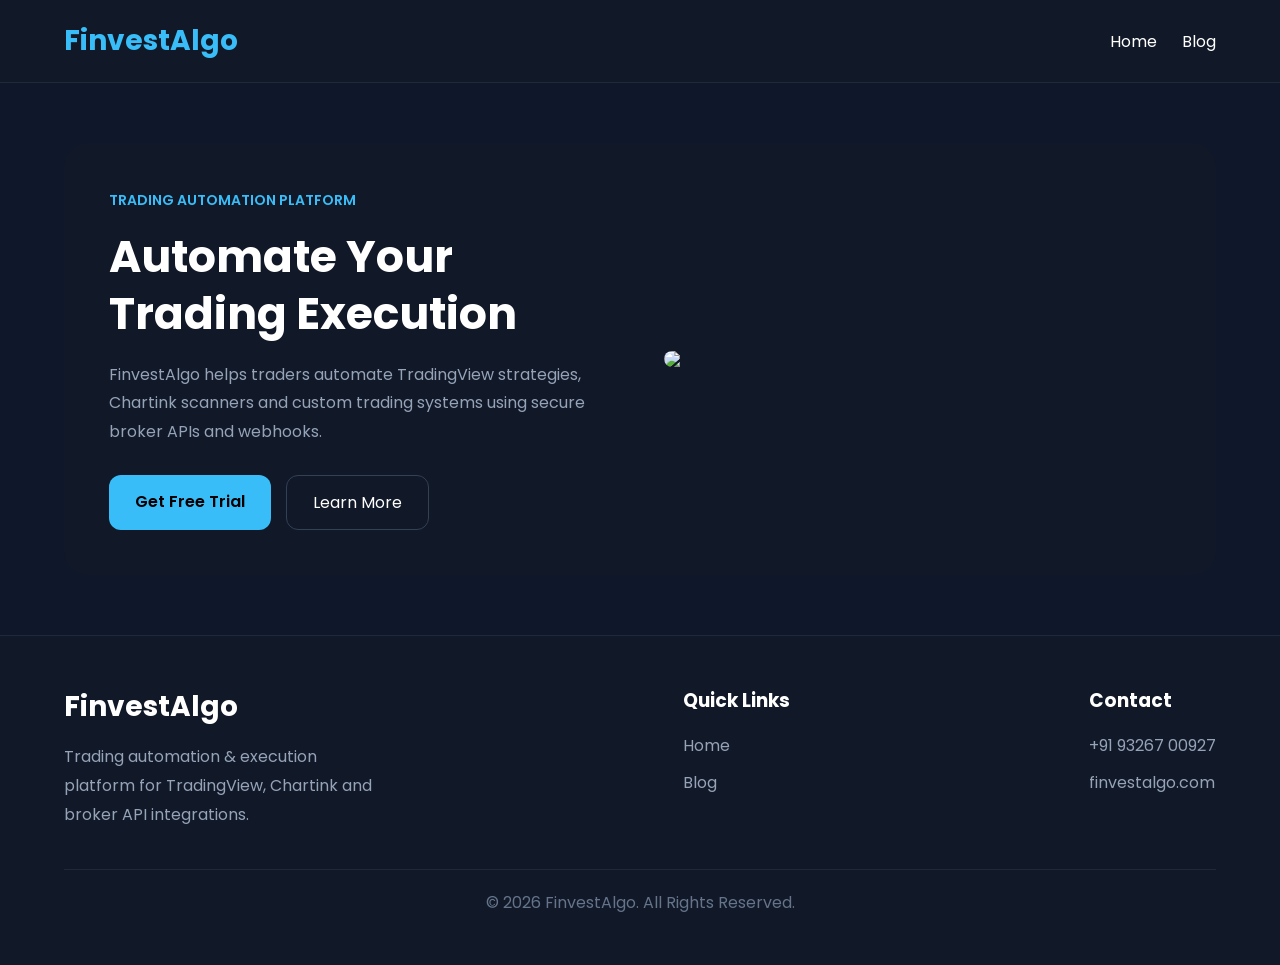
==== index.html @ 778288c7 "Update index.html" ====
<!DOCTYPE html>
<html lang="en">

<head>
<meta charset="UTF-8">
<meta name="viewport" content="width=device-width, initial-scale=1.0">

<title>FinvestAlgo</title>

<link rel="stylesheet" href="css/main.css">

<link href="https://fonts.googleapis.com/css2?family=Poppins:wght@300;400;500;600;700&display=swap" rel="stylesheet">

</head>

<body>

<!-- HEADER -->

<header>

<div class="navbar">

<div class="logo">
FinvestAlgo
</div>

<nav>

<a href="index.html">Home</a>

<a href="blog.html">Blog</a>

</nav>

</div>

</header>

<!-- HERO -->

<section class="hero">

<div class="hero-box">

<div class="hero-text">

<p class="small">
TRADING AUTOMATION PLATFORM
</p>

<h1>
Automate Your Trading Execution
</h1>

<p>
FinvestAlgo helps traders automate TradingView strategies, Chartink scanners and custom trading systems using secure broker APIs and webhooks.
</p>

<div class="hero-btns">

<a href="tel:+919326700927" class="btn1">
Get Free Trial
</a>

<a href="https://finvestalgo.com" class="btn2">
Learn More
</a>

</div>

</div>

<div class="hero-image">

<img src="https://youtu.be/-HUcIhVQv38?si=miw8Jv5IvFHMhWXo&w=1400&auto=format&fit=crop">

</div>

</div>

</section>

<!-- FOOTER -->

<footer>

<div class="footer-container">

<div class="footer-box">

<h2>
FinvestAlgo
</h2>

<p>
Trading automation & execution platform for TradingView, Chartink and broker API integrations.
</p>

</div>

<div class="footer-box">

<h3>
Quick Links
</h3>

<div class="footer-links">

<a href="#">Home</a>
<a href="#">Blog</a>

</div>

</div>

<div class="footer-box">

<h3>
Contact
</h3>

<div class="footer-links">

<a href="tel:+919326700927">+91 93267 00927</a>

<a href="https://finvestalgo.com">
finvestalgo.com
</a>

</div>

</div>

</div>

<div class="copy">

© 2026 FinvestAlgo. All Rights Reserved.

</div>

</footer>

<script src="script.js"></script>

</body>

</html>
---- css/main.css ----
*{
margin:0;
padding:0;
box-sizing:border-box;
}

body{
font-family:'Poppins',sans-serif;
background:#0f172a;
color:white;
}

/* HEADER */

header{
background:#111827;
padding:20px 5%;
border-bottom:1px solid #1e293b;
}

.navbar{
max-width:1200px;
margin:auto;
display:flex;
justify-content:space-between;
align-items:center;
}

.logo{
font-size:28px;
font-weight:700;
color:#38bdf8;
}

nav{
display:flex;
gap:25px;
}

nav a{
color:white;
text-decoration:none;
font-size:16px;
transition:0.3s;
}

nav a:hover{
color:#38bdf8;
}

/* HERO */

.hero{
padding:60px 5%;
}

.hero-box{
max-width:1200px;
margin:auto;
background:#111827;
border-radius:24px;
padding:45px;
display:flex;
align-items:center;
justify-content:space-between;
gap:35px;
flex-wrap:wrap;
overflow:hidden;
}

.hero-text{
flex:1;
min-width:280px;
}

.hero-text p.small{
color:#38bdf8;
font-size:14px;
font-weight:600;
margin-bottom:15px;
}

.hero-text h1{
font-size:44px;
line-height:1.3;
margin-bottom:18px;
}

.hero-text p{
color:#94a3b8;
font-size:16px;
line-height:1.8;
}

.hero-btns{
display:flex;
gap:15px;
margin-top:28px;
flex-wrap:wrap;
}

.btn1{
padding:14px 26px;
background:#38bdf8;
color:black;
text-decoration:none;
border-radius:12px;
font-weight:600;
}

.btn2{
padding:14px 26px;
border:1px solid #334155;
color:white;
text-decoration:none;
border-radius:12px;
}

.hero-image{
flex:1;
min-width:260px;
}

.hero-image img{
width:100%;
max-width:500px;
border-radius:18px;
display:block;
margin:auto;
}

/* FOOTER */

footer{
background:#111827;
padding:50px 5%;
border-top:1px solid #1e293b;
}

.footer-container{
max-width:1200px;
margin:auto;
display:flex;
justify-content:space-between;
gap:40px;
flex-wrap:wrap;
}

.footer-box h2{
font-size:28px;
margin-bottom:15px;
}

.footer-box h3{
margin-bottom:18px;
}

.footer-box p{
color:#94a3b8;
line-height:1.8;
max-width:320px;
}

.footer-links{
display:flex;
flex-direction:column;
gap:12px;
}

.footer-links a{
color:#94a3b8;
text-decoration:none;
}

.copy{
border-top:1px solid #1e293b;
margin-top:40px;
padding-top:20px;
text-align:center;
color:#64748b;
}

/* MOBILE */

@media(max-width:768px){

.hero-text h1{
font-size:34px;
}

nav{
gap:15px;
}

}
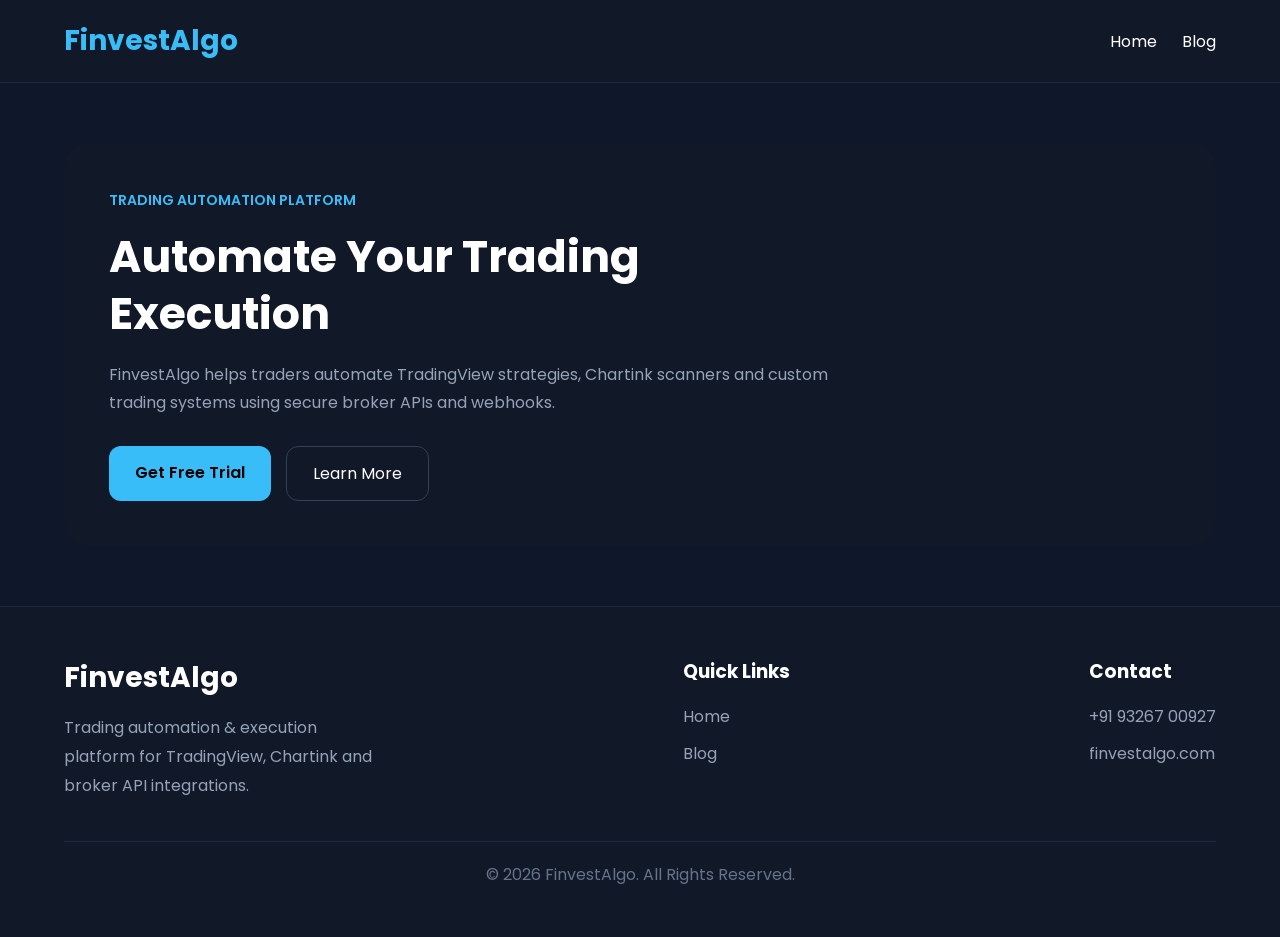
==== commit 35ab3485: "Update index.html" ====
--- a/index.html
+++ b/index.html
@@ -71,9 +71,16 @@
 
 </div>
 
-<div class="hero-image">
+<!-- VIDEO -->
 
-<img src="https://youtu.be/-HUcIhVQv38?si=miw8Jv5IvFHMhWXo&w=1400&auto=format&fit=crop">
+<div class="hero-video">
+
+<iframe
+src="https://www.youtube.com/embed/-HUcIhVQv38"
+title="FinvestAlgo Demo"
+frameborder="0"
+allowfullscreen>
+</iframe>
 
 </div>
 
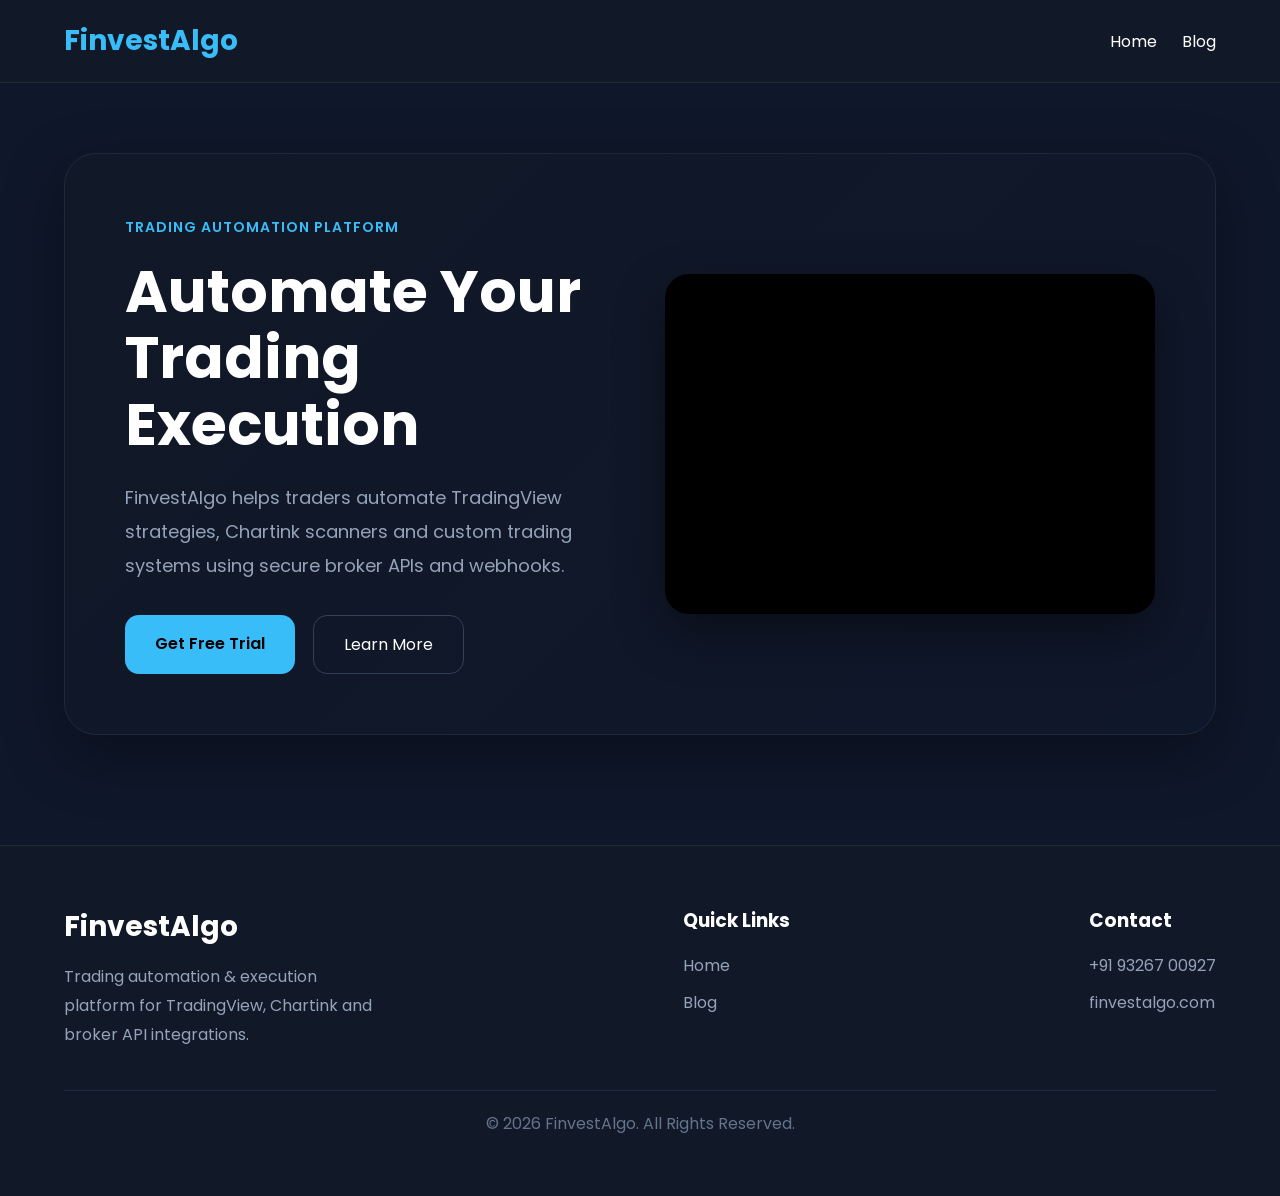
==== commit 63010cc1: "Update index.html" ====
--- a/index.html
+++ b/index.html
@@ -76,9 +76,10 @@
 <div class="hero-video">
 
 <iframe
-src="https://www.youtube.com/embed/-HUcIhVQv38"
+src="https://www.youtube.com/embed/-HUcIhVQv38?rel=0&modestbranding=1&showinfo=0"
 title="FinvestAlgo Demo"
 frameborder="0"
+allow="accelerometer; autoplay; clipboard-write; encrypted-media; gyroscope; picture-in-picture"
 allowfullscreen>
 </iframe>
 
--- a/css/main.css
+++ b/css/main.css
@@ -51,90 +51,113 @@
 /* HERO */
 
 .hero{
-padding:60px 5%;
+padding:70px 5%;
 }
 
 .hero-box{
-max-width:1200px;
+max-width:1250px;
 margin:auto;
-background:#111827;
-border-radius:24px;
-padding:45px;
+background:linear-gradient(135deg,#111827 0%,#0f172a 100%);
+border-radius:32px;
+padding:60px;
 display:flex;
 align-items:center;
 justify-content:space-between;
-gap:35px;
+gap:50px;
 flex-wrap:wrap;
 overflow:hidden;
+border:1px solid #1e293b;
+box-shadow:0 20px 60px rgba(0,0,0,0.35);
 }
 
 .hero-text{
 flex:1;
-min-width:280px;
+min-width:320px;
+max-width:620px;
 }
 
 .hero-text p.small{
 color:#38bdf8;
 font-size:14px;
 font-weight:600;
-margin-bottom:15px;
+margin-bottom:18px;
+letter-spacing:1px;
 }
 
 .hero-text h1{
-font-size:44px;
-line-height:1.3;
-margin-bottom:18px;
+font-size:58px;
+line-height:1.15;
+margin-bottom:22px;
+font-weight:700;
 }
 
 .hero-text p{
 color:#94a3b8;
-font-size:16px;
-line-height:1.8;
+font-size:18px;
+line-height:1.9;
 }
 
 .hero-btns{
 display:flex;
-gap:15px;
-margin-top:28px;
+gap:18px;
+margin-top:32px;
 flex-wrap:wrap;
 }
 
 .btn1{
-padding:14px 26px;
+padding:16px 30px;
 background:#38bdf8;
 color:black;
 text-decoration:none;
-border-radius:12px;
+border-radius:14px;
 font-weight:600;
+font-size:16px;
+transition:0.3s;
+}
+
+.btn1:hover{
+transform:translateY(-3px);
 }
 
 .btn2{
-padding:14px 26px;
+padding:16px 30px;
 border:1px solid #334155;
 color:white;
 text-decoration:none;
-border-radius:12px;
-}
-
-.hero-image{
+border-radius:14px;
+font-size:16px;
+transition:0.3s;
+}
+
+.btn2:hover{
+background:#1e293b;
+}
+
+/* VIDEO */
+
+.hero-video{
 flex:1;
-min-width:260px;
-}
-
-.hero-image img{
+min-width:420px;
+max-width:560px;
+}
+
+.hero-video iframe{
 width:100%;
-max-width:500px;
-border-radius:18px;
+height:340px;
+border:none;
+border-radius:24px;
 display:block;
-margin:auto;
+background:black;
+box-shadow:0 20px 50px rgba(0,0,0,0.4);
 }
 
 /* FOOTER */
 
 footer{
 background:#111827;
-padding:50px 5%;
+padding:60px 5%;
 border-top:1px solid #1e293b;
+margin-top:40px;
 }
 
 .footer-container{
@@ -170,6 +193,11 @@
 .footer-links a{
 color:#94a3b8;
 text-decoration:none;
+transition:0.3s;
+}
+
+.footer-links a:hover{
+color:#38bdf8;
 }
 
 .copy{
@@ -184,12 +212,40 @@
 
 @media(max-width:768px){
 
+.hero{
+padding:40px 4%;
+}
+
+.hero-box{
+padding:28px;
+gap:30px;
+border-radius:24px;
+}
+
 .hero-text h1{
-font-size:34px;
+font-size:38px;
+}
+
+.hero-text p{
+font-size:16px;
 }
 
 nav{
 gap:15px;
 }
 
-}
+.hero-video{
+min-width:100%;
+}
+
+.hero-video iframe{
+height:240px;
+}
+
+.btn1,
+.btn2{
+width:100%;
+text-align:center;
+}
+
+}
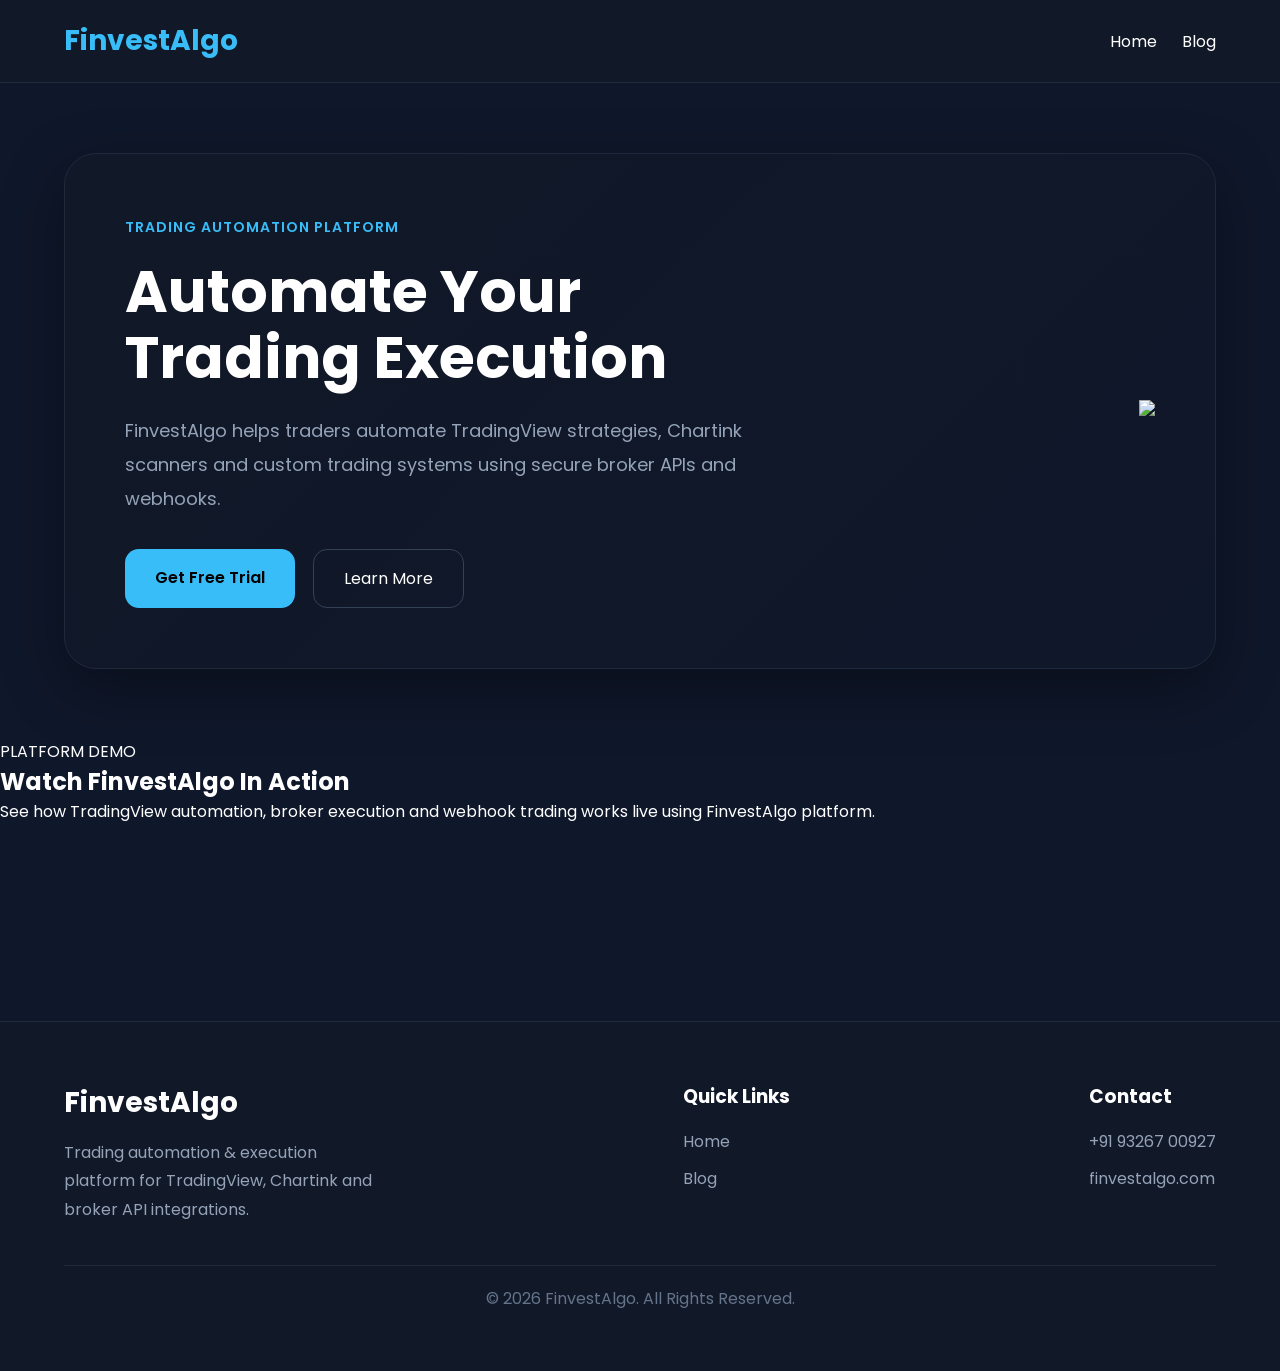
==== commit a227e4f4: "Update index.html" ====
--- a/index.html
+++ b/index.html
@@ -71,15 +71,46 @@
 
 </div>
 
-<!-- VIDEO -->
+<!-- HERO IMAGE -->
 
-<div class="hero-video">
+<div class="hero-image">
+
+<img src="https://images.unsplash.com/photo-1642790106117-e829e14a795f?q=80&w=1400&auto=format&fit=crop">
+
+</div>
+
+</div>
+
+</section>
+
+<!-- DEMO VIDEO SECTION -->
+
+<section class="demo-section">
+
+<div class="demo-container">
+
+<div class="demo-text">
+
+<p class="demo-tag">
+PLATFORM DEMO
+</p>
+
+<h2>
+Watch FinvestAlgo In Action
+</h2>
+
+<p>
+See how TradingView automation, broker execution and webhook trading works live using FinvestAlgo platform.
+</p>
+
+</div>
+
+<div class="demo-video">
 
 <iframe
-src="https://www.youtube.com/embed/-HUcIhVQv38?rel=0&modestbranding=1&showinfo=0"
+src="https://www.youtube.com/embed/-HUcIhVQv38?rel=0&modestbranding=1"
 title="FinvestAlgo Demo"
 frameborder="0"
-allow="accelerometer; autoplay; clipboard-write; encrypted-media; gyroscope; picture-in-picture"
 allowfullscreen>
 </iframe>
 
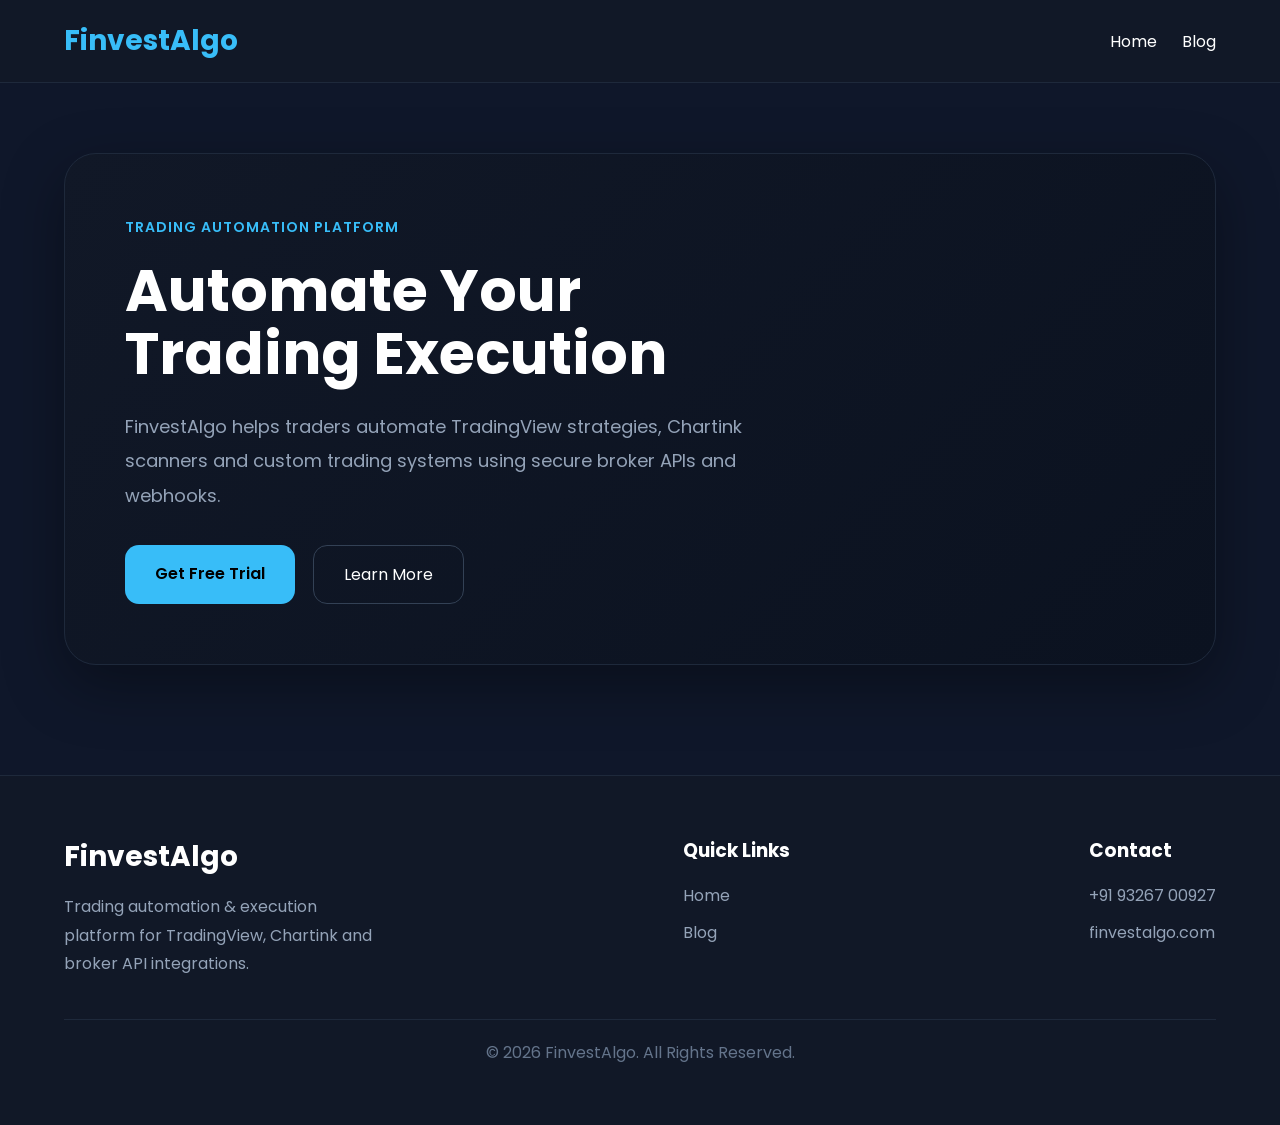
==== commit ede0f45f: "Update index.html" ====
--- a/index.html
+++ b/index.html
@@ -71,44 +71,12 @@
 
 </div>
 
-<!-- HERO IMAGE -->
+<!-- VIDEO -->
 
-<div class="hero-image">
-
-<img src="https://images.unsplash.com/photo-1642790106117-e829e14a795f?q=80&w=1400&auto=format&fit=crop">
-
-</div>
-
-</div>
-
-</section>
-
-<!-- DEMO VIDEO SECTION -->
-
-<section class="demo-section">
-
-<div class="demo-container">
-
-<div class="demo-text">
-
-<p class="demo-tag">
-PLATFORM DEMO
-</p>
-
-<h2>
-Watch FinvestAlgo In Action
-</h2>
-
-<p>
-See how TradingView automation, broker execution and webhook trading works live using FinvestAlgo platform.
-</p>
-
-</div>
-
-<div class="demo-video">
+<div class="hero-video">
 
 <iframe
-src="https://www.youtube.com/embed/-HUcIhVQv38?rel=0&modestbranding=1"
+src="https://www.youtube.com/embed/-HUcIhVQv38"
 title="FinvestAlgo Demo"
 frameborder="0"
 allowfullscreen>
--- a/css/main.css
+++ b/css/main.css
@@ -16,6 +16,9 @@
 background:#111827;
 padding:20px 5%;
 border-bottom:1px solid #1e293b;
+position:sticky;
+top:0;
+z-index:100;
 }
 
 .navbar{
@@ -57,7 +60,7 @@
 .hero-box{
 max-width:1250px;
 margin:auto;
-background:linear-gradient(135deg,#111827 0%,#0f172a 100%);
+background:linear-gradient(135deg,#111827 0%,#0b1220 100%);
 border-radius:32px;
 padding:60px;
 display:flex;
@@ -86,8 +89,8 @@
 
 .hero-text h1{
 font-size:58px;
-line-height:1.15;
-margin-bottom:22px;
+line-height:1.1;
+margin-bottom:24px;
 font-weight:700;
 }
 
@@ -117,6 +120,7 @@
 
 .btn1:hover{
 transform:translateY(-3px);
+box-shadow:0 10px 25px rgba(56,189,248,0.3);
 }
 
 .btn2{
@@ -133,22 +137,70 @@
 background:#1e293b;
 }
 
-/* VIDEO */
-
-.hero-video{
+/* HERO IMAGE */
+
+.hero-image{
 flex:1;
-min-width:420px;
-max-width:560px;
-}
-
-.hero-video iframe{
+min-width:320px;
+max-width:520px;
+}
+
+.hero-image img{
 width:100%;
-height:340px;
+height:360px;
+object-fit:cover;
+border-radius:24px;
+display:block;
+box-shadow:0 20px 50px rgba(0,0,0,0.4);
+}
+
+/* DEMO VIDEO */
+
+.demo-section{
+padding:10px 5% 80px;
+}
+
+.demo-container{
+max-width:1250px;
+margin:auto;
+background:#111827;
+border-radius:32px;
+padding:45px;
+border:1px solid #1e293b;
+box-shadow:0 20px 60px rgba(0,0,0,0.25);
+}
+
+.demo-text{
+margin-bottom:30px;
+}
+
+.demo-tag{
+color:#38bdf8;
+font-size:14px;
+font-weight:600;
+margin-bottom:14px;
+letter-spacing:1px;
+}
+
+.demo-text h2{
+font-size:44px;
+margin-bottom:18px;
+}
+
+.demo-text p{
+color:#94a3b8;
+font-size:17px;
+line-height:1.8;
+max-width:720px;
+}
+
+.demo-video iframe{
+width:100%;
+height:650px;
 border:none;
 border-radius:24px;
 display:block;
 background:black;
-box-shadow:0 20px 50px rgba(0,0,0,0.4);
 }
 
 /* FOOTER */
@@ -234,11 +286,28 @@
 gap:15px;
 }
 
-.hero-video{
+.hero-image{
 min-width:100%;
 }
 
-.hero-video iframe{
+.hero-image img{
+height:240px;
+}
+
+.demo-section{
+padding:0 4% 50px;
+}
+
+.demo-container{
+padding:24px;
+border-radius:24px;
+}
+
+.demo-text h2{
+font-size:32px;
+}
+
+.demo-video iframe{
 height:240px;
 }
 
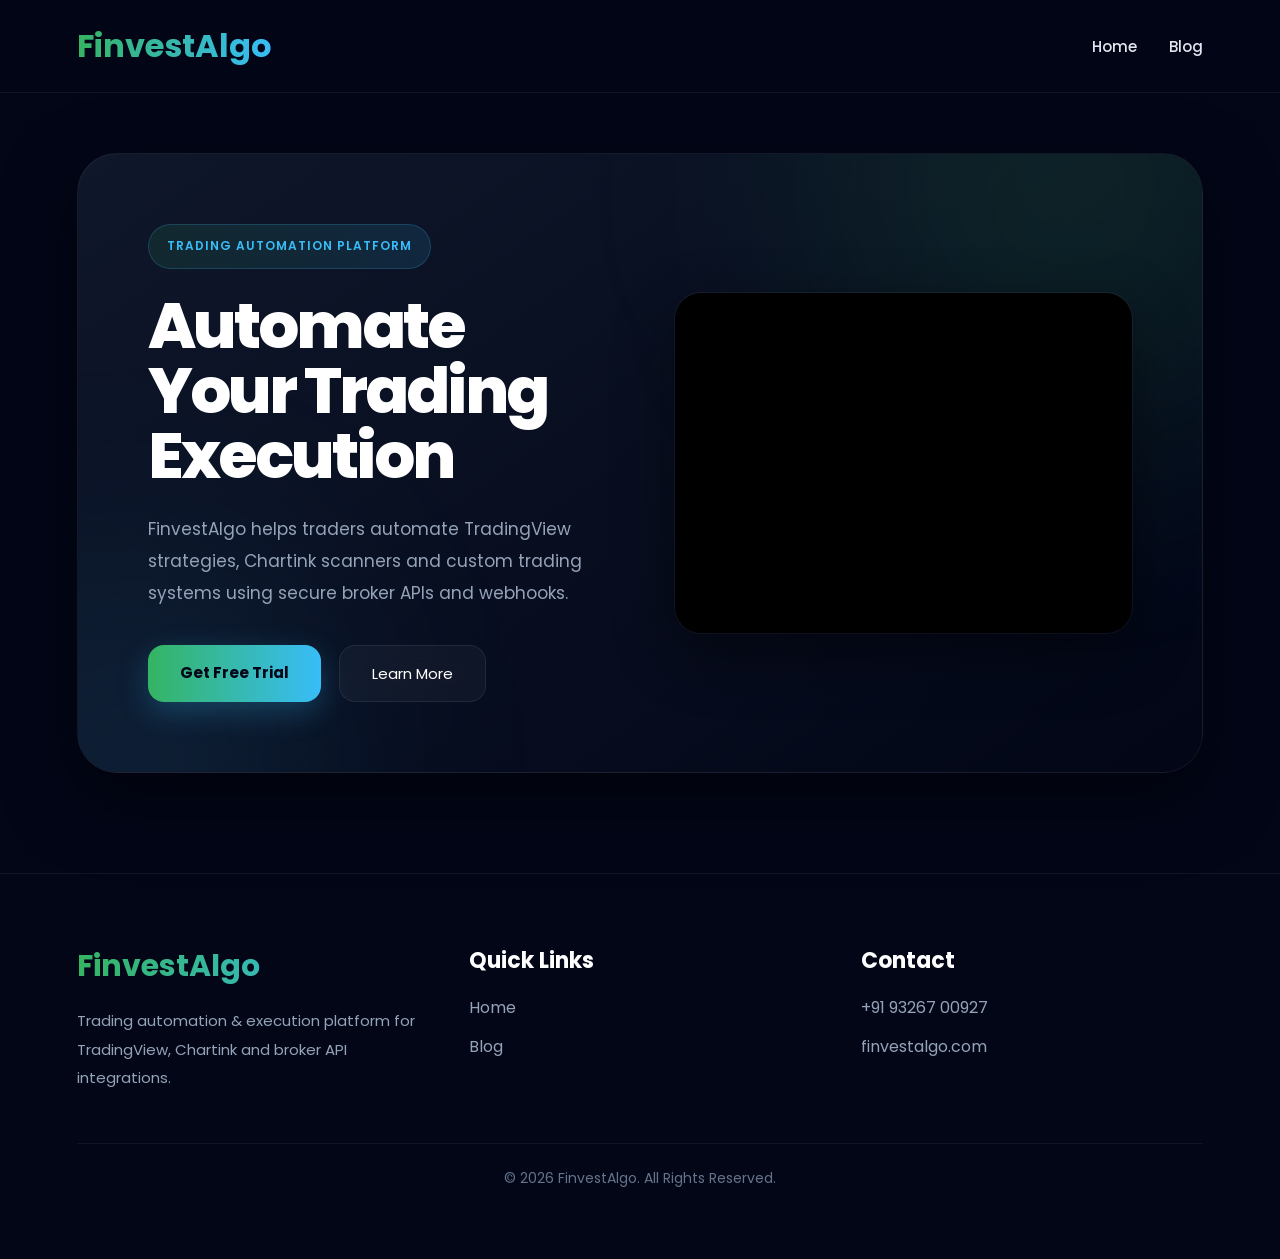
==== commit 6fb8b404: "Update index.html" ====
--- a/index.html
+++ b/index.html
@@ -7,7 +7,7 @@
 
 <title>FinvestAlgo</title>
 
-<link rel="stylesheet" href="css/main.css">
+<link rel="stylesheet" href="./css/main.css">
 
 <link href="https://fonts.googleapis.com/css2?family=Poppins:wght@300;400;500;600;700&display=swap" rel="stylesheet">
 
--- a/css/main.css
+++ b/css/main.css
@@ -6,44 +6,79 @@
 
 body{
 font-family:'Poppins',sans-serif;
-background:#0f172a;
+background:#020617;
 color:white;
+overflow-x:hidden;
 }
 
 /* HEADER */
 
 header{
-background:#111827;
-padding:20px 5%;
-border-bottom:1px solid #1e293b;
+padding:22px 6%;
 position:sticky;
 top:0;
-z-index:100;
+z-index:1000;
+background:rgba(2,6,23,0.75);
+backdrop-filter:blur(12px);
+border-bottom:1px solid rgba(255,255,255,0.06);
 }
 
 .navbar{
-max-width:1200px;
+max-width:1300px;
 margin:auto;
 display:flex;
 justify-content:space-between;
 align-items:center;
 }
 
+/* LOGO */
+
 .logo{
-font-size:28px;
+font-size:32px;
 font-weight:700;
-color:#38bdf8;
-}
+
+background:
+linear-gradient(
+90deg,
+#35B462,
+#38bdf8
+);
+
+-webkit-background-clip:text;
+-webkit-text-fill-color:transparent;
+}
+
+/* NAV */
 
 nav{
 display:flex;
-gap:25px;
+gap:32px;
 }
 
 nav a{
-color:white;
+color:#e2e8f0;
 text-decoration:none;
-font-size:16px;
+font-size:15px;
+font-weight:500;
+transition:0.3s;
+position:relative;
+}
+
+nav a::after{
+content:'';
+position:absolute;
+left:0;
+bottom:-6px;
+width:0%;
+height:2px;
+
+background:
+linear-gradient(
+90deg,
+#35B462,
+#38bdf8
+);
+
 transition:0.3s;
 }
 
@@ -51,195 +86,236 @@
 color:#38bdf8;
 }
 
+nav a:hover::after{
+width:100%;
+}
+
 /* HERO */
 
 .hero{
-padding:70px 5%;
+padding:60px 6%;
 }
 
 .hero-box{
-max-width:1250px;
+max-width:1300px;
 margin:auto;
-background:linear-gradient(135deg,#111827 0%,#0b1220 100%);
-border-radius:32px;
-padding:60px;
-display:flex;
+display:grid;
+grid-template-columns:1fr 1fr;
+gap:70px;
 align-items:center;
-justify-content:space-between;
-gap:50px;
-flex-wrap:wrap;
+padding:70px;
+border-radius:40px;
+position:relative;
 overflow:hidden;
-border:1px solid #1e293b;
-box-shadow:0 20px 60px rgba(0,0,0,0.35);
-}
+
+background:
+linear-gradient(
+145deg,
+#0f172a 0%,
+#020617 100%
+);
+
+border:1px solid rgba(255,255,255,0.06);
+
+box-shadow:
+0 25px 70px rgba(0,0,0,0.5);
+
+backdrop-filter:blur(12px);
+}
+
+/* GLOW EFFECT */
+
+.hero-box::before{
+content:'';
+position:absolute;
+width:500px;
+height:500px;
+background:#35B46220;
+filter:blur(120px);
+top:-220px;
+right:-120px;
+border-radius:50%;
+}
+
+.hero-box::after{
+content:'';
+position:absolute;
+width:350px;
+height:350px;
+background:#38bdf820;
+filter:blur(120px);
+bottom:-160px;
+left:-120px;
+border-radius:50%;
+}
+
+/* TEXT */
 
 .hero-text{
-flex:1;
-min-width:320px;
+position:relative;
+z-index:2;
+}
+
+.hero-text .small{
+display:inline-block;
+padding:10px 18px;
+
+background:
+linear-gradient(
+90deg,
+rgba(53,180,98,0.12),
+rgba(56,189,248,0.12)
+);
+
+border:1px solid rgba(56,189,248,0.2);
+
+border-radius:999px;
+font-size:12px;
+font-weight:600;
+letter-spacing:1px;
+color:#38bdf8;
+margin-bottom:24px;
+}
+
+.hero-text h1{
+font-size:64px;
+line-height:1.02;
+font-weight:800;
+letter-spacing:-3px;
+margin-bottom:24px;
 max-width:620px;
 }
 
-.hero-text p.small{
-color:#38bdf8;
-font-size:14px;
-font-weight:600;
-margin-bottom:18px;
-letter-spacing:1px;
-}
-
-.hero-text h1{
-font-size:58px;
-line-height:1.1;
-margin-bottom:24px;
-font-weight:700;
-}
-
 .hero-text p{
+font-size:17px;
+line-height:1.9;
 color:#94a3b8;
-font-size:18px;
-line-height:1.9;
-}
+max-width:560px;
+}
+
+/* BUTTONS */
 
 .hero-btns{
 display:flex;
 gap:18px;
-margin-top:32px;
+margin-top:36px;
 flex-wrap:wrap;
 }
 
+/* PRIMARY BUTTON */
+
 .btn1{
-padding:16px 30px;
-background:#38bdf8;
-color:black;
+padding:16px 32px;
+
+background:
+linear-gradient(
+90deg,
+#35B462,
+#38bdf8
+);
+
+color:#020617;
 text-decoration:none;
-border-radius:14px;
-font-weight:600;
-font-size:16px;
+border-radius:16px;
+font-weight:700;
+font-size:15px;
 transition:0.3s;
+
+box-shadow:0 10px 30px rgba(56,189,248,0.25);
 }
 
 .btn1:hover{
-transform:translateY(-3px);
-box-shadow:0 10px 25px rgba(56,189,248,0.3);
-}
+transform:translateY(-4px);
+}
+
+/* SECOND BUTTON */
 
 .btn2{
-padding:16px 30px;
-border:1px solid #334155;
+padding:16px 32px;
+background:rgba(255,255,255,0.04);
+border:1px solid rgba(255,255,255,0.08);
+backdrop-filter:blur(10px);
 color:white;
 text-decoration:none;
-border-radius:14px;
-font-size:16px;
+border-radius:16px;
+font-size:15px;
 transition:0.3s;
 }
 
 .btn2:hover{
-background:#1e293b;
-}
-
-/* HERO IMAGE */
-
-.hero-image{
-flex:1;
-min-width:320px;
-max-width:520px;
-}
-
-.hero-image img{
+background:rgba(255,255,255,0.08);
+border-color:#38bdf8;
+}
+
+/* VIDEO */
+
+.hero-video{
+position:relative;
+z-index:2;
+}
+
+.hero-video iframe{
 width:100%;
-height:360px;
-object-fit:cover;
-border-radius:24px;
-display:block;
-box-shadow:0 20px 50px rgba(0,0,0,0.4);
-}
-
-/* DEMO VIDEO */
-
-.demo-section{
-padding:10px 5% 80px;
-}
-
-.demo-container{
-max-width:1250px;
-margin:auto;
-background:#111827;
-border-radius:32px;
-padding:45px;
-border:1px solid #1e293b;
-box-shadow:0 20px 60px rgba(0,0,0,0.25);
-}
-
-.demo-text{
-margin-bottom:30px;
-}
-
-.demo-tag{
-color:#38bdf8;
-font-size:14px;
-font-weight:600;
-margin-bottom:14px;
-letter-spacing:1px;
-}
-
-.demo-text h2{
-font-size:44px;
-margin-bottom:18px;
-}
-
-.demo-text p{
-color:#94a3b8;
-font-size:17px;
-line-height:1.8;
-max-width:720px;
-}
-
-.demo-video iframe{
-width:100%;
-height:650px;
+height:340px;
 border:none;
-border-radius:24px;
+border-radius:26px;
 display:block;
 background:black;
+
+box-shadow:
+0 20px 60px rgba(0,0,0,0.45),
+0 0 0 1px rgba(255,255,255,0.06);
 }
 
 /* FOOTER */
 
 footer{
-background:#111827;
-padding:60px 5%;
-border-top:1px solid #1e293b;
+padding:70px 6%;
 margin-top:40px;
+border-top:1px solid rgba(255,255,255,0.06);
+background:#020617;
 }
 
 .footer-container{
-max-width:1200px;
+max-width:1300px;
 margin:auto;
-display:flex;
-justify-content:space-between;
-gap:40px;
-flex-wrap:wrap;
-}
+display:grid;
+grid-template-columns:repeat(auto-fit,minmax(240px,1fr));
+gap:50px;
+}
+
+/* FOOTER LOGO */
 
 .footer-box h2{
-font-size:28px;
-margin-bottom:15px;
+font-size:30px;
+margin-bottom:18px;
+
+background:
+linear-gradient(
+90deg,
+#35B462,
+#38bdf8
+);
+
+-webkit-background-clip:text;
+-webkit-text-fill-color:transparent;
 }
 
 .footer-box h3{
+font-size:22px;
 margin-bottom:18px;
 }
 
 .footer-box p{
+font-size:15px;
+line-height:1.9;
 color:#94a3b8;
-line-height:1.8;
-max-width:320px;
 }
 
 .footer-links{
 display:flex;
 flex-direction:column;
-gap:12px;
+gap:14px;
 }
 
 .footer-links a{
@@ -253,62 +329,69 @@
 }
 
 .copy{
-border-top:1px solid #1e293b;
-margin-top:40px;
-padding-top:20px;
+max-width:1300px;
+margin:50px auto 0;
+padding-top:24px;
+border-top:1px solid rgba(255,255,255,0.06);
 text-align:center;
 color:#64748b;
+font-size:14px;
+}
+
+/* TABLET */
+
+@media(max-width:980px){
+
+.hero-box{
+grid-template-columns:1fr;
+padding:40px;
+gap:40px;
+}
+
+.hero-text h1{
+font-size:50px;
+}
+
+.hero-video iframe{
+height:260px;
+}
+
 }
 
 /* MOBILE */
 
 @media(max-width:768px){
 
+header{
+padding:18px 4%;
+}
+
 .hero{
-padding:40px 4%;
+padding:35px 4%;
 }
 
 .hero-box{
 padding:28px;
-gap:30px;
-border-radius:24px;
+gap:32px;
+border-radius:28px;
+}
+
+nav{
+gap:18px;
 }
 
 .hero-text h1{
-font-size:38px;
+font-size:40px;
+line-height:1.08;
+letter-spacing:-1px;
 }
 
 .hero-text p{
-font-size:16px;
-}
-
-nav{
-gap:15px;
-}
-
-.hero-image{
-min-width:100%;
-}
-
-.hero-image img{
-height:240px;
-}
-
-.demo-section{
-padding:0 4% 50px;
-}
-
-.demo-container{
-padding:24px;
-border-radius:24px;
-}
-
-.demo-text h2{
-font-size:32px;
-}
-
-.demo-video iframe{
-height:240px;
+font-size:15px;
+}
+
+.hero-btns{
+flex-direction:column;
 }
 
 .btn1,
@@ -317,4 +400,12 @@
 text-align:center;
 }
 
-}
+.hero-video iframe{
+height:220px;
+}
+
+footer{
+padding:55px 4%;
+}
+
+}
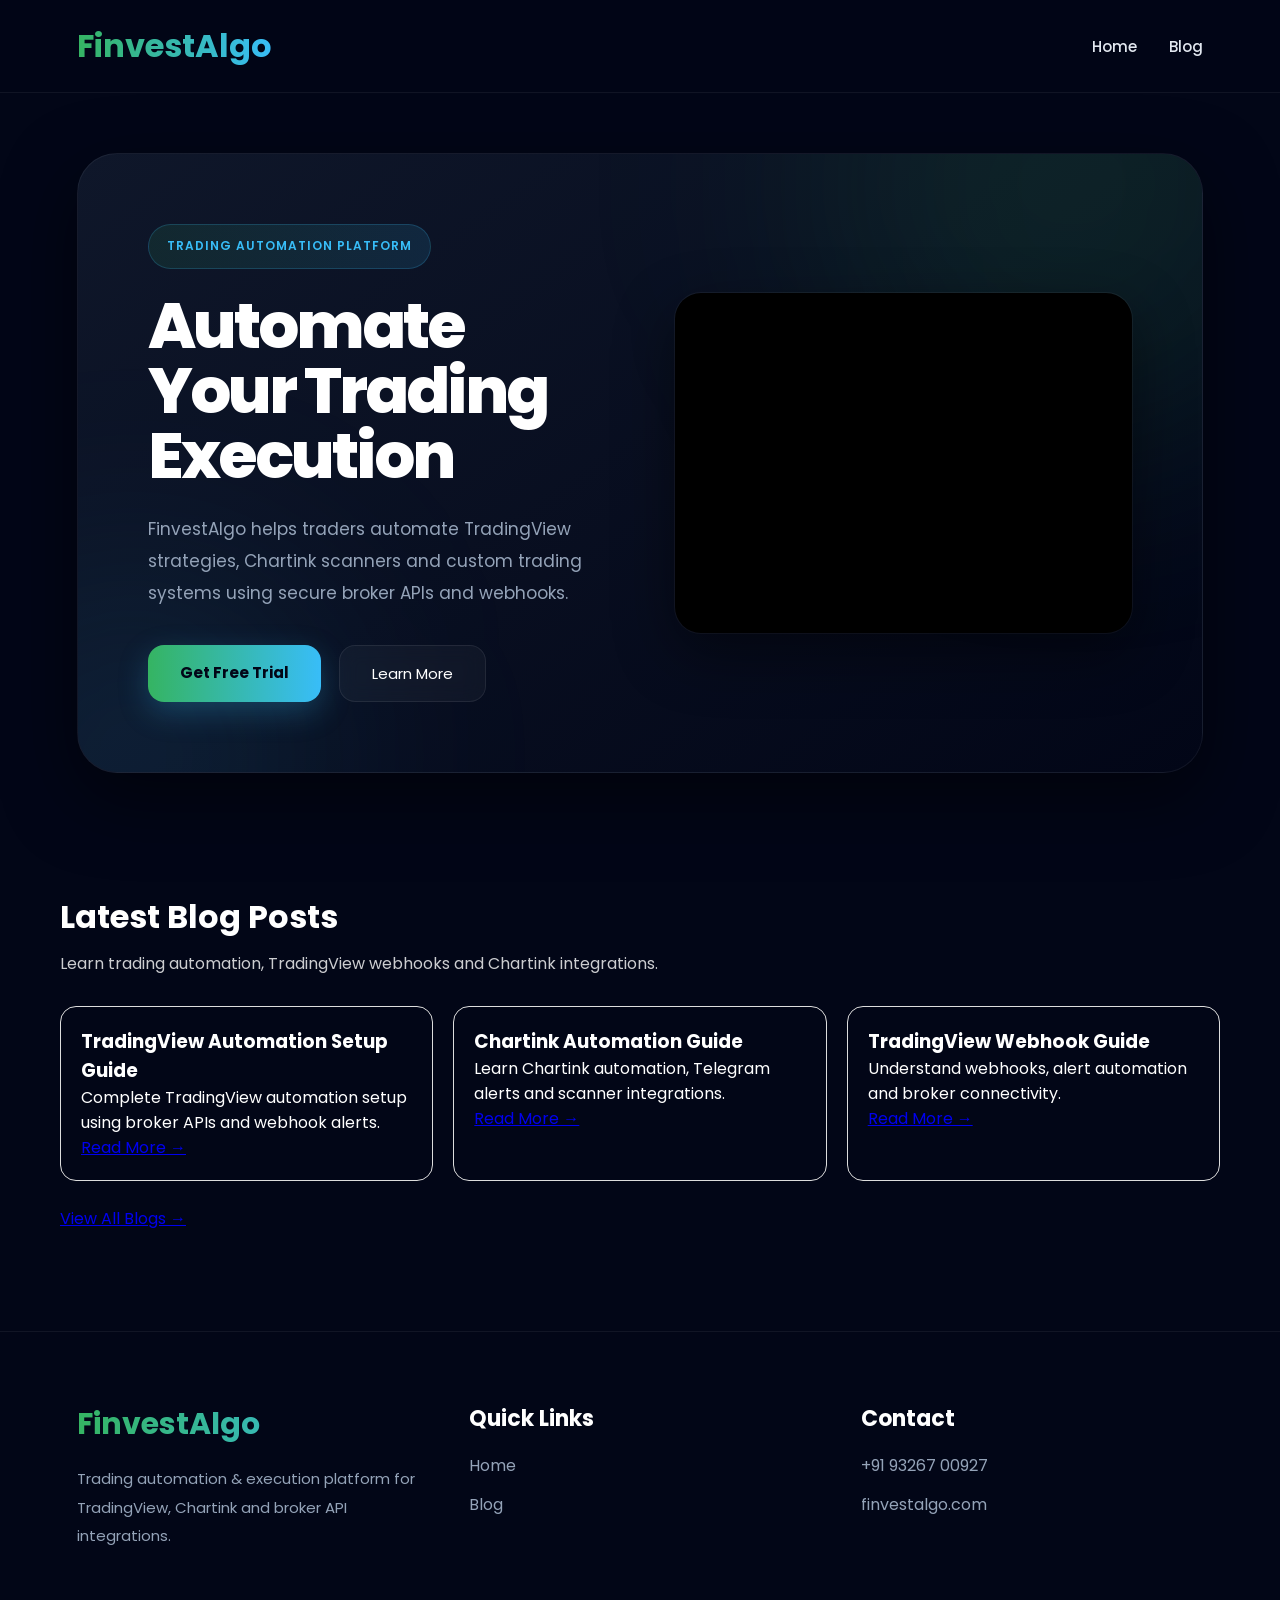
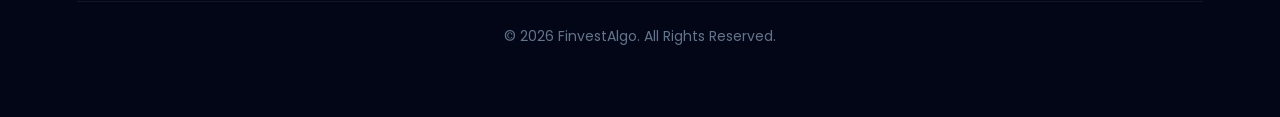
==== commit 12e5961c: "Add blog section to homepage" ====
--- a/index.html
+++ b/index.html
@@ -1,156 +1 @@
-<!DOCTYPE html>
-<html lang="en">
-
-<head>
-<meta charset="UTF-8">
-<meta name="viewport" content="width=device-width, initial-scale=1.0">
-
-<title>FinvestAlgo</title>
-
-<link rel="stylesheet" href="./css/main.css">
-
-<link href="https://fonts.googleapis.com/css2?family=Poppins:wght@300;400;500;600;700&display=swap" rel="stylesheet">
-
-</head>
-
-<body>
-
-<!-- HEADER -->
-
-<header>
-
-<div class="navbar">
-
-<div class="logo">
-FinvestAlgo
-</div>
-
-<nav>
-
-<a href="index.html">Home</a>
-
-<a href="blog.html">Blog</a>
-
-</nav>
-
-</div>
-
-</header>
-
-<!-- HERO -->
-
-<section class="hero">
-
-<div class="hero-box">
-
-<div class="hero-text">
-
-<p class="small">
-TRADING AUTOMATION PLATFORM
-</p>
-
-<h1>
-Automate Your Trading Execution
-</h1>
-
-<p>
-FinvestAlgo helps traders automate TradingView strategies, Chartink scanners and custom trading systems using secure broker APIs and webhooks.
-</p>
-
-<div class="hero-btns">
-
-<a href="tel:+919326700927" class="btn1">
-Get Free Trial
-</a>
-
-<a href="https://finvestalgo.com" class="btn2">
-Learn More
-</a>
-
-</div>
-
-</div>
-
-<!-- VIDEO -->
-
-<div class="hero-video">
-
-<iframe
-src="https://www.youtube.com/embed/-HUcIhVQv38"
-title="FinvestAlgo Demo"
-frameborder="0"
-allowfullscreen>
-</iframe>
-
-</div>
-
-</div>
-
-</section>
-
-<!-- FOOTER -->
-
-<footer>
-
-<div class="footer-container">
-
-<div class="footer-box">
-
-<h2>
-FinvestAlgo
-</h2>
-
-<p>
-Trading automation & execution platform for TradingView, Chartink and broker API integrations.
-</p>
-
-</div>
-
-<div class="footer-box">
-
-<h3>
-Quick Links
-</h3>
-
-<div class="footer-links">
-
-<a href="#">Home</a>
-<a href="#">Blog</a>
-
-</div>
-
-</div>
-
-<div class="footer-box">
-
-<h3>
-Contact
-</h3>
-
-<div class="footer-links">
-
-<a href="tel:+919326700927">+91 93267 00927</a>
-
-<a href="https://finvestalgo.com">
-finvestalgo.com
-</a>
-
-</div>
-
-</div>
-
-</div>
-
-<div class="copy">
-
-© 2026 FinvestAlgo. All Rights Reserved.
-
-</div>
-
-</footer>
-
-<script src="script.js"></script>
-
-</body>
-
-</html>
+<!DOCTYPE html><html lang="en"><head><meta charset="UTF-8"><meta name="viewport" content="width=device-width, initial-scale=1.0"><title>FinvestAlgo</title><link rel="stylesheet" href="./css/main.css"><link href="https://fonts.googleapis.com/css2?family=Poppins:wght@300;400;500;600;700&display=swap" rel="stylesheet"></head><body><header><div class="navbar"><div class="logo">FinvestAlgo</div><nav><a href="index.html">Home</a><a href="blog.html">Blog</a></nav></div></header><section class="hero"><div class="hero-box"><div class="hero-text"><p class="small">TRADING AUTOMATION PLATFORM</p><h1>Automate Your Trading Execution</h1><p>FinvestAlgo helps traders automate TradingView strategies, Chartink scanners and custom trading systems using secure broker APIs and webhooks.</p><div class="hero-btns"><a href="tel:+919326700927" class="btn1">Get Free Trial</a><a href="https://finvestalgo.com" class="btn2">Learn More</a></div></div><div class="hero-video"><iframe src="https://www.youtube.com/embed/-HUcIhVQv38" title="FinvestAlgo Demo" frameborder="0" allowfullscreen></iframe></div></div></section><section style="padding:60px 20px;max-width:1200px;margin:auto;"><h2 style="font-size:2rem;margin-bottom:10px;">Latest Blog Posts</h2><p style="margin-bottom:30px;opacity:.8;">Learn trading automation, TradingView webhooks and Chartink integrations.</p><div style="display:grid;grid-template-columns:repeat(auto-fit,minmax(280px,1fr));gap:20px;"><div style="padding:20px;border:1px solid #ddd;border-radius:16px;"><h3>TradingView Automation Setup Guide</h3><p>Complete TradingView automation setup using broker APIs and webhook alerts.</p><a href="blogs/tradingview-automation-setup.html">Read More →</a></div><div style="padding:20px;border:1px solid #ddd;border-radius:16px;"><h3>Chartink Automation Guide</h3><p>Learn Chartink automation, Telegram alerts and scanner integrations.</p><a href="blogs/chartink-automation-guide.html">Read More →</a></div><div style="padding:20px;border:1px solid #ddd;border-radius:16px;"><h3>TradingView Webhook Guide</h3><p>Understand webhooks, alert automation and broker connectivity.</p><a href="blogs/tradingview-webhook-guide.html">Read More →</a></div></div><div style="margin-top:25px;"><a href="blog.html">View All Blogs →</a></div></section><footer><div class="footer-container"><div class="footer-box"><h2>FinvestAlgo</h2><p>Trading automation & execution platform for TradingView, Chartink and broker API integrations.</p></div><div class="footer-box"><h3>Quick Links</h3><div class="footer-links"><a href="#">Home</a><a href="blog.html">Blog</a></div></div><div class="footer-box"><h3>Contact</h3><div class="footer-links"><a href="tel:+919326700927">+91 93267 00927</a><a href="https://finvestalgo.com">finvestalgo.com</a></div></div></div><div class="copy">© 2026 FinvestAlgo. All Rights Reserved.</div></footer><script src="script.js"></script></body></html>
